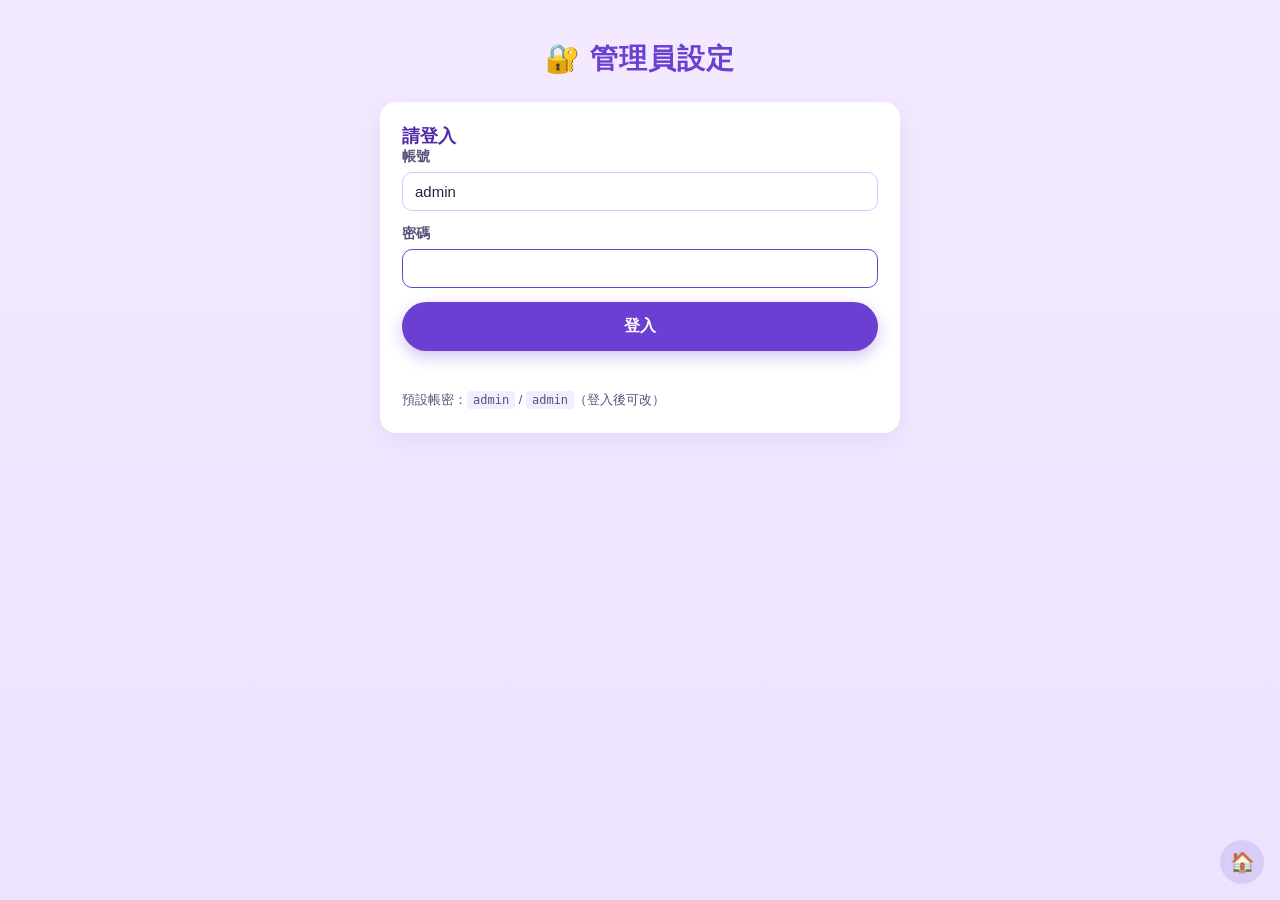
==== admin.html @ a0e71c66 "Add admin panel + dynamic config + Google review redirect flow - admin.html / admin.js: login (admin" ====
<!DOCTYPE html>
<html lang="zh-Hant">
<head>
  <meta charset="UTF-8" />
  <meta name="viewport" content="width=device-width, initial-scale=1.0" />
  <title>管理員 — 評價系統</title>
  <link rel="stylesheet" href="styles.css" />
</head>
<body>
  <main class="container">
    <h1 class="title">🔐 管理員設定</h1>

    <section id="login-panel" class="panel">
      <h2 class="panel-title">請登入</h2>
      <form id="login-form" class="form" autocomplete="off">
        <label class="field">
          <span class="field-label">帳號</span>
          <input type="text" id="login-user" required value="admin" />
        </label>
        <label class="field">
          <span class="field-label">密碼</span>
          <input type="password" id="login-pass" required />
        </label>
        <button type="submit" class="primary-btn">登入</button>
        <p id="login-error" class="error-text" aria-live="polite"></p>
      </form>
      <p class="hint">預設帳密：<code>admin</code> / <code>admin</code>（登入後可改）</p>
    </section>

    <section id="settings-panel" class="panel" hidden>
      <div class="panel-header">
        <h2 class="panel-title">設定</h2>
        <button id="logout-btn" type="button" class="text-btn">登出</button>
      </div>

      <form id="settings-form" class="form" autocomplete="off">
        <div class="form-section">
          <h3 class="form-section-title">公司資訊</h3>
          <label class="field">
            <span class="field-label">標題（推薦對象名稱）</span>
            <input type="text" id="set-person" placeholder="例：曼蒂" />
            <span class="field-hint">會顯示成「✨ {名稱}專屬評價」</span>
          </label>
          <label class="field">
            <span class="field-label">公司／診所名稱</span>
            <input type="text" id="set-clinic" placeholder="例：青熙美學診所" />
          </label>
          <label class="field">
            <span class="field-label">地址</span>
            <input type="text" id="set-address" placeholder="例：台中市南屯區益昌一街37號1樓" />
          </label>
        </div>

        <div class="form-section">
          <h3 class="form-section-title">Google 評論連結</h3>
          <label class="field">
            <span class="field-label">Google 評論網址</span>
            <input type="url" id="set-google" placeholder="https://g.page/r/..." />
            <span class="field-hint">在 Google 商家檔案 → 取得評論連結 即可複製</span>
          </label>
        </div>

        <div class="form-section">
          <h3 class="form-section-title">標籤（每行一個）</h3>
          <label class="field">
            <span class="field-label">推薦的優點</span>
            <textarea id="set-pros" rows="10"></textarea>
          </label>
          <label class="field">
            <span class="field-label">當天服務感受</span>
            <textarea id="set-feelings" rows="6"></textarea>
          </label>
        </div>

        <div class="form-section">
          <h3 class="form-section-title">變更密碼（選填）</h3>
          <label class="field">
            <span class="field-label">新密碼</span>
            <input type="password" id="set-newpass" placeholder="留空則不變更" />
          </label>
        </div>

        <button type="submit" class="primary-btn">💾 儲存設定</button>
        <p id="save-status" class="copy-status" aria-live="polite"></p>
      </form>

      <div class="form-section share-section">
        <h3 class="form-section-title">📤 分享給客戶的連結</h3>
        <p class="hint">每次儲存設定後，這條連結會更新。把它貼到 LINE / 限時動態 / QR Code，客戶打開就會看到對的內容。</p>
        <div class="share-row">
          <input type="text" id="share-url" readonly />
          <button id="copy-share-btn" type="button" class="secondary-btn">📋 複製</button>
        </div>
        <div class="share-row">
          <a id="preview-link" href="#" target="_blank" rel="noopener" class="secondary-btn">👀 預覽客戶看到的頁面</a>
        </div>
      </div>
    </section>
  </main>

  <a class="admin-link" href="index.html" title="回首頁">🏠</a>

  <script src="config.js"></script>
  <script src="admin.js"></script>
</body>
</html>
---- styles.css ----
:root {
  --bg-start: #f3eaff;
  --bg-end: #ece4ff;
  --card-bg: #ffffff;
  --card-soft: #f4ecff;
  --primary: #6b3fd1;
  --primary-dark: #4f29a8;
  --text: #2b2240;
  --text-soft: #5a4f7a;
  --tag-border: #d8c7ff;
  --tag-active-bg: #6b3fd1;
  --tag-active-text: #ffffff;
  --shadow: 0 6px 24px rgba(80, 40, 160, 0.08);
  --error: #d23f56;
  --success: #2e8a4f;
}

* {
  box-sizing: border-box;
}

html,
body {
  margin: 0;
  padding: 0;
  font-family: -apple-system, BlinkMacSystemFont, "Segoe UI", "PingFang TC",
    "Microsoft JhengHei", sans-serif;
  color: var(--text);
  background: linear-gradient(180deg, var(--bg-start) 0%, var(--bg-end) 100%);
  min-height: 100vh;
}

.container {
  max-width: 560px;
  margin: 0 auto;
  padding: 24px 20px 80px;
}

.title {
  text-align: center;
  font-size: 28px;
  color: var(--primary);
  margin: 16px 0 24px;
  letter-spacing: 1px;
}

/* clinic card */
.clinic-card {
  background: var(--card-soft);
  border-radius: 14px;
  padding: 16px 18px;
  margin-bottom: 28px;
  box-shadow: var(--shadow);
}

.clinic-name {
  margin: 0 0 6px;
  font-weight: 700;
  color: var(--primary-dark);
}

.clinic-address {
  margin: 0;
  color: var(--text-soft);
  font-size: 15px;
}

/* group */
.group {
  margin-bottom: 28px;
}

.group-title {
  font-size: 17px;
  color: var(--primary-dark);
  margin: 0 0 14px;
}

.tag-grid {
  display: grid;
  grid-template-columns: repeat(2, 1fr);
  gap: 12px;
}

.tag {
  appearance: none;
  border: 1.5px solid var(--tag-border);
  background: var(--card-bg);
  color: var(--text);
  border-radius: 999px;
  padding: 14px 12px;
  font-size: 15px;
  font-weight: 500;
  cursor: pointer;
  transition: all 0.15s ease;
  font-family: inherit;
}

.tag:hover {
  border-color: var(--primary);
  transform: translateY(-1px);
}

.tag.active {
  background: var(--tag-active-bg);
  color: var(--tag-active-text);
  border-color: var(--tag-active-bg);
  box-shadow: 0 4px 12px rgba(107, 63, 209, 0.3);
}

/* actions */
.actions {
  margin-top: 36px;
  text-align: center;
}

.primary-btn {
  appearance: none;
  border: none;
  background: var(--primary);
  color: #fff;
  font-size: 16px;
  font-weight: 600;
  padding: 14px 28px;
  border-radius: 999px;
  cursor: pointer;
  box-shadow: 0 6px 16px rgba(107, 63, 209, 0.3);
  transition: transform 0.15s ease, box-shadow 0.15s ease;
  font-family: inherit;
}

.primary-btn:hover {
  transform: translateY(-1px);
  box-shadow: 0 8px 20px rgba(107, 63, 209, 0.35);
}

.primary-btn:active {
  transform: translateY(0);
}

.secondary-btn {
  appearance: none;
  border: 1.5px solid var(--primary);
  background: #fff;
  color: var(--primary-dark);
  font-size: 15px;
  font-weight: 600;
  padding: 12px 20px;
  border-radius: 999px;
  cursor: pointer;
  transition: all 0.15s ease;
  font-family: inherit;
  text-decoration: none;
  display: inline-block;
  text-align: center;
}

.secondary-btn:hover {
  background: var(--card-soft);
}

.text-btn {
  appearance: none;
  background: transparent;
  border: none;
  color: var(--primary-dark);
  font-size: 14px;
  cursor: pointer;
  font-family: inherit;
  text-decoration: underline;
}

/* modal */
.modal {
  position: fixed;
  inset: 0;
  background: rgba(40, 20, 80, 0.4);
  display: flex;
  align-items: center;
  justify-content: center;
  padding: 20px;
  z-index: 100;
}

.modal[hidden] {
  display: none;
}

.modal-card {
  background: #fff;
  border-radius: 18px;
  padding: 24px 22px 22px;
  width: 100%;
  max-width: 480px;
  max-height: 90vh;
  overflow-y: auto;
  box-shadow: 0 20px 60px rgba(40, 20, 80, 0.3);
  position: relative;
}

.modal-close {
  position: absolute;
  top: 10px;
  right: 12px;
  appearance: none;
  border: none;
  background: transparent;
  font-size: 28px;
  color: var(--text-soft);
  cursor: pointer;
  line-height: 1;
  font-family: inherit;
}

.modal-title {
  margin: 0 0 16px;
  text-align: center;
  color: var(--primary-dark);
  font-size: 20px;
}

.modal-section {
  margin-bottom: 14px;
}

.modal-label {
  margin: 0 0 6px;
  color: var(--text-soft);
  font-size: 13px;
}

.comment-box {
  background: var(--card-soft);
  border-radius: 10px;
  padding: 12px 14px;
  margin: 0;
  font-family: inherit;
  font-size: 14px;
  color: var(--text);
  white-space: pre-wrap;
  line-height: 1.6;
}

.step-list {
  padding-left: 22px;
  margin: 14px 0 18px;
  font-size: 14px;
  color: var(--text);
  line-height: 1.7;
}

.step-list .hint {
  color: var(--primary-dark);
  font-weight: 600;
}

.modal-actions {
  display: flex;
  gap: 10px;
  flex-wrap: wrap;
  justify-content: center;
}

.modal-actions .primary-btn,
.modal-actions .secondary-btn {
  flex: 1 1 0;
  min-width: 130px;
}

.copy-status {
  margin: 12px 0 0;
  text-align: center;
  font-size: 13px;
  color: var(--success);
  min-height: 18px;
}

.copy-status[data-ok="0"] {
  color: var(--error);
}

/* admin link */
.admin-link {
  position: fixed;
  bottom: 16px;
  right: 16px;
  width: 44px;
  height: 44px;
  border-radius: 50%;
  background: rgba(107, 63, 209, 0.15);
  color: var(--primary-dark);
  display: flex;
  align-items: center;
  justify-content: center;
  text-decoration: none;
  font-size: 20px;
  backdrop-filter: blur(6px);
  transition: background 0.15s ease, transform 0.15s ease;
}

.admin-link:hover {
  background: rgba(107, 63, 209, 0.3);
  transform: scale(1.05);
}

/* admin panel & forms */
.panel {
  background: #fff;
  border-radius: 16px;
  padding: 22px 22px 24px;
  box-shadow: var(--shadow);
  margin-bottom: 24px;
}

.panel[hidden] {
  display: none;
}

.panel-header {
  display: flex;
  justify-content: space-between;
  align-items: center;
  margin-bottom: 16px;
}

.panel-title {
  margin: 0;
  font-size: 18px;
  color: var(--primary-dark);
}

.form {
  display: flex;
  flex-direction: column;
  gap: 14px;
}

.form-section {
  border-top: 1px solid #ece4ff;
  padding-top: 16px;
  margin-top: 4px;
  display: flex;
  flex-direction: column;
  gap: 12px;
}

.form-section:first-of-type {
  border-top: none;
  padding-top: 0;
  margin-top: 0;
}

.form-section-title {
  margin: 0;
  font-size: 15px;
  color: var(--primary-dark);
}

.field {
  display: flex;
  flex-direction: column;
  gap: 6px;
}

.field-label {
  font-size: 14px;
  font-weight: 600;
  color: var(--text-soft);
}

.field-hint {
  font-size: 12px;
  color: var(--text-soft);
  opacity: 0.85;
}

.field input[type="text"],
.field input[type="password"],
.field input[type="url"],
.field textarea {
  appearance: none;
  border: 1.5px solid var(--tag-border);
  border-radius: 10px;
  padding: 10px 12px;
  font-size: 15px;
  font-family: inherit;
  color: var(--text);
  background: #fff;
  transition: border-color 0.15s ease;
  width: 100%;
}

.field input:focus,
.field textarea:focus {
  outline: none;
  border-color: var(--primary);
}

.field textarea {
  resize: vertical;
  font-family: inherit;
  line-height: 1.6;
}

.error-text {
  margin: 0;
  color: var(--error);
  font-size: 13px;
  min-height: 18px;
}

.hint {
  font-size: 13px;
  color: var(--text-soft);
  margin: 8px 0 0;
}

.hint code {
  background: var(--card-soft);
  padding: 2px 6px;
  border-radius: 4px;
  font-size: 12px;
}

.share-section {
  background: var(--card-soft);
  border-radius: 12px;
  padding: 16px;
  margin-top: 6px;
  border-top: none;
}

.share-row {
  display: flex;
  gap: 8px;
  margin-top: 10px;
}

.share-row input {
  flex: 1;
  border: 1.5px solid var(--tag-border);
  border-radius: 10px;
  padding: 10px 12px;
  font-size: 13px;
  font-family: ui-monospace, monospace;
  background: #fff;
  color: var(--text-soft);
}

.share-row .secondary-btn {
  flex-shrink: 0;
  padding: 10px 16px;
  font-size: 14px;
}

@media (max-width: 480px) {
  .title {
    font-size: 24px;
  }
  .tag {
    padding: 12px 10px;
    font-size: 14px;
  }
  .modal-actions {
    flex-direction: column;
  }
  .modal-actions .primary-btn,
  .modal-actions .secondary-btn {
    flex: 1 1 100%;
  }
}
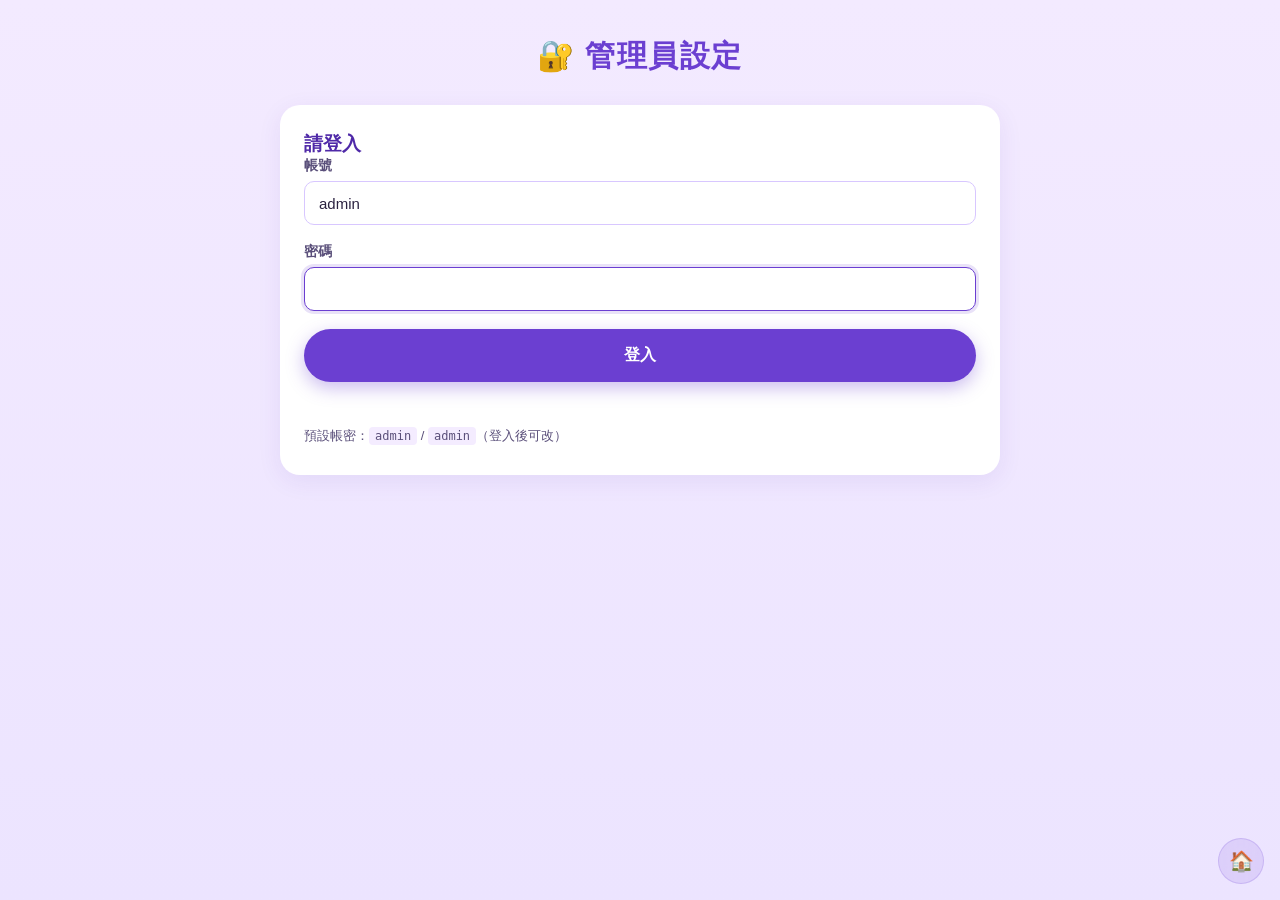
==== commit 2517693d: "Natural-paragraph review + QR share + section validation + UI/UX polish Comment template - Reformat " ====
--- a/admin.html
+++ b/admin.html
@@ -6,7 +6,7 @@
   <title>管理員 — 評價系統</title>
   <link rel="stylesheet" href="styles.css" />
 </head>
-<body>
+<body data-page="admin">
   <main class="container">
     <h1 class="title">🔐 管理員設定</h1>
 
@@ -37,9 +37,19 @@
         <div class="form-section">
           <h3 class="form-section-title">公司資訊</h3>
           <label class="field">
-            <span class="field-label">標題（推薦對象名稱）</span>
+            <span class="field-label">推薦對象姓名</span>
             <input type="text" id="set-person" placeholder="例：曼蒂" />
             <span class="field-hint">會顯示成「✨ {名稱}專屬評價」</span>
+          </label>
+          <label class="field">
+            <span class="field-label">職稱</span>
+            <input type="text" id="set-title" placeholder="例：醫美師、美容師、造型師" />
+            <span class="field-hint">評論裡會寫成「大推{職稱}{姓名}！」</span>
+          </label>
+          <label class="field">
+            <span class="field-label">代名詞</span>
+            <input type="text" id="set-pronoun" placeholder="例：她、他" maxlength="2" />
+            <span class="field-hint">評論裡會寫成「{代名詞}服務真的很...」</span>
           </label>
           <label class="field">
             <span class="field-label">公司／診所名稱</span>
@@ -54,10 +64,33 @@
         <div class="form-section">
           <h3 class="form-section-title">Google 評論連結</h3>
           <label class="field">
-            <span class="field-label">Google 評論網址</span>
-            <input type="url" id="set-google" placeholder="https://g.page/r/..." />
-            <span class="field-hint">在 Google 商家檔案 → 取得評論連結 即可複製</span>
+            <span class="field-label">Google 商家網址 / 評論連結 / Place ID</span>
+            <input type="text" id="set-google" placeholder="貼你的 Google Maps 店家頁網址即可" />
+            <span class="field-hint">系統會自動抽出店家 ID，把客戶導去「直接寫評論」的頁面（不是只到地圖）</span>
           </label>
+          <div id="google-preview" class="google-preview" hidden>
+            <span class="google-preview-label">客戶會被導到：</span>
+            <code id="google-preview-url"></code>
+            <p id="google-preview-status" class="google-preview-status"></p>
+          </div>
+          <details class="help-details">
+            <summary>怎麼拿到網址？</summary>
+            <div class="help-body">
+              <p><strong>最簡單 — 直接複製商家頁網址：</strong></p>
+              <ol>
+                <li>Google 搜尋你的店家 → 點進 Google Maps 店家頁</li>
+                <li>網址列複製整段（例：<code>https://www.google.com/maps/place/.../@.../data=...</code>）</li>
+                <li>貼進上面框 ✓</li>
+              </ol>
+              <p><strong>更直接 — 從商家後台拿評論連結：</strong></p>
+              <ol>
+                <li>進 <a href="https://business.google.com/" target="_blank" rel="noopener">business.google.com</a></li>
+                <li>選你的店家 → 「取得更多評論」 / 「分享評論連結」</li>
+                <li>複製 <code>https://g.page/r/...</code> 貼進來</li>
+              </ol>
+              <p class="warn-text">⚠ 短網址 <code>maps.app.goo.gl/...</code> 不支援自動展開，請改用上面兩種方式。</p>
+            </div>
+          </details>
         </div>
 
         <div class="form-section">
@@ -85,14 +118,27 @@
       </form>
 
       <div class="form-section share-section">
-        <h3 class="form-section-title">📤 分享給客戶的連結</h3>
-        <p class="hint">每次儲存設定後，這條連結會更新。把它貼到 LINE / 限時動態 / QR Code，客戶打開就會看到對的內容。</p>
-        <div class="share-row">
-          <input type="text" id="share-url" readonly />
-          <button id="copy-share-btn" type="button" class="secondary-btn">📋 複製</button>
-        </div>
-        <div class="share-row">
-          <a id="preview-link" href="#" target="_blank" rel="noopener" class="secondary-btn">👀 預覽客戶看到的頁面</a>
+        <h3 class="form-section-title">📤 分享給客戶</h3>
+        <p class="hint">儲存後連結與 QR Code 會更新。挑一個（或兩個）給客戶 — 線上分享用連結，店面/紙本用 QR Code。</p>
+
+        <div class="share-grid">
+          <div class="share-qr">
+            <div class="qr-frame">
+              <img id="qr-img" alt="分享 QR Code" />
+            </div>
+            <div class="qr-actions">
+              <button id="download-qr-btn" type="button" class="secondary-btn">⬇ 下載 QR</button>
+            </div>
+          </div>
+
+          <div class="share-link">
+            <p class="share-link-label">分享連結</p>
+            <div class="share-row">
+              <input type="text" id="share-url" readonly />
+              <button id="copy-share-btn" type="button" class="secondary-btn">📋 複製</button>
+            </div>
+            <a id="preview-link" href="#" target="_blank" rel="noopener" class="secondary-btn share-preview-btn">👀 預覽客戶看到的畫面</a>
+          </div>
         </div>
       </div>
     </section>
--- a/styles.css
+++ b/styles.css
@@ -5,14 +5,21 @@
   --card-soft: #f4ecff;
   --primary: #6b3fd1;
   --primary-dark: #4f29a8;
+  --primary-glow: rgba(107, 63, 209, 0.35);
   --text: #2b2240;
   --text-soft: #5a4f7a;
   --tag-border: #d8c7ff;
   --tag-active-bg: #6b3fd1;
   --tag-active-text: #ffffff;
-  --shadow: 0 6px 24px rgba(80, 40, 160, 0.08);
+  --shadow-sm: 0 2px 8px rgba(80, 40, 160, 0.06);
+  --shadow-md: 0 6px 24px rgba(80, 40, 160, 0.08);
+  --shadow-lg: 0 16px 40px rgba(80, 40, 160, 0.12);
   --error: #d23f56;
   --success: #2e8a4f;
+  --radius-sm: 10px;
+  --radius-md: 14px;
+  --radius-lg: 20px;
+  --radius-pill: 999px;
 }
 
 * {
@@ -28,34 +35,48 @@
   color: var(--text);
   background: linear-gradient(180deg, var(--bg-start) 0%, var(--bg-end) 100%);
   min-height: 100vh;
+  -webkit-font-smoothing: antialiased;
+}
+
+body {
+  /* 預留 sticky 送出按鈕的空間（手機） */
+  padding-bottom: env(safe-area-inset-bottom, 0);
 }
 
 .container {
-  max-width: 560px;
+  max-width: 600px;
   margin: 0 auto;
-  padding: 24px 20px 80px;
+  padding: 28px 20px 120px;
+}
+
+/* customer page 寬一點點剛好;admin page 更寬一點以容納 form */
+body[data-page="admin"] .container,
+.admin-container {
+  max-width: 760px;
 }
 
 .title {
   text-align: center;
-  font-size: 28px;
+  font-size: 30px;
   color: var(--primary);
-  margin: 16px 0 24px;
-  letter-spacing: 1px;
+  margin: 8px 0 28px;
+  letter-spacing: 1.5px;
+  font-weight: 800;
 }
 
 /* clinic card */
 .clinic-card {
   background: var(--card-soft);
-  border-radius: 14px;
-  padding: 16px 18px;
-  margin-bottom: 28px;
-  box-shadow: var(--shadow);
+  border-radius: var(--radius-md);
+  padding: 18px 20px;
+  margin-bottom: 32px;
+  box-shadow: var(--shadow-sm);
 }
 
 .clinic-name {
   margin: 0 0 6px;
   font-weight: 700;
+  font-size: 16px;
   color: var(--primary-dark);
 }
 
@@ -63,17 +84,53 @@
   margin: 0;
   color: var(--text-soft);
   font-size: 15px;
+  line-height: 1.5;
+}
+
+.clinic-card:empty,
+.clinic-card:has(.clinic-name:empty):has(.clinic-address:empty) {
+  display: none;
 }
 
 /* group */
 .group {
-  margin-bottom: 28px;
+  margin-bottom: 30px;
+}
+
+.group-head {
+  display: flex;
+  justify-content: space-between;
+  align-items: baseline;
+  flex-wrap: wrap;
+  gap: 6px;
+  margin-bottom: 14px;
 }
 
 .group-title {
-  font-size: 17px;
-  color: var(--primary-dark);
-  margin: 0 0 14px;
+  font-size: 18px;
+  color: var(--primary-dark);
+  margin: 0;
+  font-weight: 700;
+}
+
+.group-meta {
+  font-size: 12px;
+  color: var(--text-soft);
+  background: rgba(255, 255, 255, 0.6);
+  padding: 4px 10px;
+  border-radius: var(--radius-pill);
+  white-space: nowrap;
+  transition: all 0.15s ease;
+}
+
+.group-meta.has-selection {
+  color: #fff;
+  background: var(--primary);
+  box-shadow: 0 2px 8px var(--primary-glow);
+}
+
+.count {
+  font-weight: 700;
 }
 
 .tag-grid {
@@ -87,31 +144,44 @@
   border: 1.5px solid var(--tag-border);
   background: var(--card-bg);
   color: var(--text);
-  border-radius: 999px;
-  padding: 14px 12px;
+  border-radius: var(--radius-pill);
+  padding: 14px 14px;
   font-size: 15px;
   font-weight: 500;
   cursor: pointer;
-  transition: all 0.15s ease;
+  transition: transform 0.12s ease, background 0.15s ease, color 0.15s ease,
+    border-color 0.15s ease, box-shadow 0.2s ease;
   font-family: inherit;
+  min-height: 48px; /* 觸控目標 */
+  line-height: 1.3;
 }
 
 .tag:hover {
   border-color: var(--primary);
   transform: translateY(-1px);
+}
+
+.tag:active {
+  transform: scale(0.96);
 }
 
 .tag.active {
   background: var(--tag-active-bg);
   color: var(--tag-active-text);
   border-color: var(--tag-active-bg);
-  box-shadow: 0 4px 12px rgba(107, 63, 209, 0.3);
+  box-shadow: 0 4px 14px var(--primary-glow);
 }
 
 /* actions */
 .actions {
-  margin-top: 36px;
+  margin-top: 40px;
   text-align: center;
+}
+
+.actions-hint {
+  margin: 10px 0 0;
+  font-size: 12px;
+  color: var(--text-soft);
 }
 
 .primary-btn {
@@ -120,22 +190,36 @@
   background: var(--primary);
   color: #fff;
   font-size: 16px;
-  font-weight: 600;
-  padding: 14px 28px;
-  border-radius: 999px;
+  font-weight: 700;
+  padding: 16px 36px;
+  border-radius: var(--radius-pill);
   cursor: pointer;
-  box-shadow: 0 6px 16px rgba(107, 63, 209, 0.3);
-  transition: transform 0.15s ease, box-shadow 0.15s ease;
+  box-shadow: 0 6px 18px var(--primary-glow);
+  transition: transform 0.15s ease, box-shadow 0.15s ease, opacity 0.15s ease;
   font-family: inherit;
+  min-height: 50px;
 }
 
 .primary-btn:hover {
   transform: translateY(-1px);
-  box-shadow: 0 8px 20px rgba(107, 63, 209, 0.35);
+  box-shadow: 0 10px 24px var(--primary-glow);
 }
 
 .primary-btn:active {
   transform: translateY(0);
+}
+
+.primary-btn.ready {
+  animation: pulse 2s ease-in-out infinite;
+}
+
+@keyframes pulse {
+  0%, 100% {
+    box-shadow: 0 6px 18px var(--primary-glow);
+  }
+  50% {
+    box-shadow: 0 8px 28px rgba(107, 63, 209, 0.55);
+  }
 }
 
 .secondary-btn {
@@ -146,17 +230,23 @@
   font-size: 15px;
   font-weight: 600;
   padding: 12px 20px;
-  border-radius: 999px;
+  border-radius: var(--radius-pill);
   cursor: pointer;
   transition: all 0.15s ease;
   font-family: inherit;
   text-decoration: none;
   display: inline-block;
   text-align: center;
+  min-height: 44px;
 }
 
 .secondary-btn:hover {
   background: var(--card-soft);
+}
+
+.secondary-btn:disabled {
+  opacity: 0.6;
+  cursor: not-allowed;
 }
 
 .text-btn {
@@ -168,18 +258,30 @@
   cursor: pointer;
   font-family: inherit;
   text-decoration: underline;
+  padding: 4px 8px;
+}
+
+.text-btn:hover {
+  color: var(--primary);
 }
 
 /* modal */
 .modal {
   position: fixed;
   inset: 0;
-  background: rgba(40, 20, 80, 0.4);
+  background: rgba(40, 20, 80, 0.45);
   display: flex;
   align-items: center;
   justify-content: center;
-  padding: 20px;
+  padding: 16px;
   z-index: 100;
+  backdrop-filter: blur(2px);
+  animation: fadeIn 0.2s ease;
+}
+
+@keyframes fadeIn {
+  from { opacity: 0; }
+  to { opacity: 1; }
 }
 
 .modal[hidden] {
@@ -188,20 +290,26 @@
 
 .modal-card {
   background: #fff;
-  border-radius: 18px;
-  padding: 24px 22px 22px;
+  border-radius: var(--radius-lg);
+  padding: 28px 24px 22px;
   width: 100%;
   max-width: 480px;
   max-height: 90vh;
   overflow-y: auto;
-  box-shadow: 0 20px 60px rgba(40, 20, 80, 0.3);
+  box-shadow: var(--shadow-lg);
   position: relative;
+  animation: slideUp 0.25s ease;
+}
+
+@keyframes slideUp {
+  from { transform: translateY(20px); opacity: 0; }
+  to { transform: translateY(0); opacity: 1; }
 }
 
 .modal-close {
   position: absolute;
-  top: 10px;
-  right: 12px;
+  top: 12px;
+  right: 14px;
   appearance: none;
   border: none;
   background: transparent;
@@ -210,17 +318,26 @@
   cursor: pointer;
   line-height: 1;
   font-family: inherit;
+  width: 36px;
+  height: 36px;
+  border-radius: 50%;
+  transition: background 0.15s ease;
+}
+
+.modal-close:hover {
+  background: var(--card-soft);
 }
 
 .modal-title {
-  margin: 0 0 16px;
+  margin: 0 0 18px;
   text-align: center;
   color: var(--primary-dark);
   font-size: 20px;
+  font-weight: 800;
 }
 
 .modal-section {
-  margin-bottom: 14px;
+  margin-bottom: 16px;
 }
 
 .modal-label {
@@ -231,27 +348,27 @@
 
 .comment-box {
   background: var(--card-soft);
-  border-radius: 10px;
-  padding: 12px 14px;
+  border-radius: var(--radius-sm);
+  padding: 14px 16px;
   margin: 0;
   font-family: inherit;
+  font-size: 15px;
+  color: var(--text);
+  white-space: pre-wrap;
+  line-height: 1.7;
+}
+
+.step-list {
+  padding-left: 22px;
+  margin: 16px 0 20px;
   font-size: 14px;
   color: var(--text);
-  white-space: pre-wrap;
-  line-height: 1.6;
-}
-
-.step-list {
-  padding-left: 22px;
-  margin: 14px 0 18px;
-  font-size: 14px;
-  color: var(--text);
-  line-height: 1.7;
+  line-height: 1.8;
 }
 
 .step-list .hint {
   color: var(--primary-dark);
-  font-weight: 600;
+  font-weight: 700;
 }
 
 .modal-actions {
@@ -273,42 +390,45 @@
   font-size: 13px;
   color: var(--success);
   min-height: 18px;
+  font-weight: 600;
 }
 
 .copy-status[data-ok="0"] {
   color: var(--error);
 }
 
-/* admin link */
+/* admin link button */
 .admin-link {
   position: fixed;
   bottom: 16px;
   right: 16px;
-  width: 44px;
-  height: 44px;
+  width: 46px;
+  height: 46px;
   border-radius: 50%;
-  background: rgba(107, 63, 209, 0.15);
+  background: rgba(107, 63, 209, 0.12);
   color: var(--primary-dark);
   display: flex;
   align-items: center;
   justify-content: center;
   text-decoration: none;
   font-size: 20px;
-  backdrop-filter: blur(6px);
+  backdrop-filter: blur(8px);
+  border: 1px solid rgba(107, 63, 209, 0.18);
   transition: background 0.15s ease, transform 0.15s ease;
+  z-index: 50;
 }
 
 .admin-link:hover {
-  background: rgba(107, 63, 209, 0.3);
-  transform: scale(1.05);
+  background: rgba(107, 63, 209, 0.28);
+  transform: scale(1.06);
 }
 
 /* admin panel & forms */
 .panel {
   background: #fff;
-  border-radius: 16px;
-  padding: 22px 22px 24px;
-  box-shadow: var(--shadow);
+  border-radius: var(--radius-lg);
+  padding: 26px 24px 28px;
+  box-shadow: var(--shadow-md);
   margin-bottom: 24px;
 }
 
@@ -320,28 +440,29 @@
   display: flex;
   justify-content: space-between;
   align-items: center;
-  margin-bottom: 16px;
+  margin-bottom: 20px;
 }
 
 .panel-title {
   margin: 0;
-  font-size: 18px;
-  color: var(--primary-dark);
+  font-size: 19px;
+  color: var(--primary-dark);
+  font-weight: 800;
 }
 
 .form {
+  display: flex;
+  flex-direction: column;
+  gap: 18px;
+}
+
+.form-section {
+  border-top: 1px solid #ece4ff;
+  padding-top: 18px;
+  margin-top: 4px;
   display: flex;
   flex-direction: column;
   gap: 14px;
-}
-
-.form-section {
-  border-top: 1px solid #ece4ff;
-  padding-top: 16px;
-  margin-top: 4px;
-  display: flex;
-  flex-direction: column;
-  gap: 12px;
 }
 
 .form-section:first-of-type {
@@ -354,6 +475,7 @@
   margin: 0;
   font-size: 15px;
   color: var(--primary-dark);
+  font-weight: 700;
 }
 
 .field {
@@ -377,29 +499,46 @@
 .field input[type="text"],
 .field input[type="password"],
 .field input[type="url"],
+.field input[type="email"],
 .field textarea {
   appearance: none;
   border: 1.5px solid var(--tag-border);
-  border-radius: 10px;
-  padding: 10px 12px;
+  border-radius: var(--radius-sm);
+  padding: 12px 14px;
   font-size: 15px;
   font-family: inherit;
   color: var(--text);
   background: #fff;
-  transition: border-color 0.15s ease;
+  transition: border-color 0.15s ease, box-shadow 0.15s ease;
   width: 100%;
+  min-height: 44px;
 }
 
 .field input:focus,
 .field textarea:focus {
   outline: none;
   border-color: var(--primary);
+  box-shadow: 0 0 0 3px rgba(107, 63, 209, 0.15);
 }
 
 .field textarea {
   resize: vertical;
   font-family: inherit;
   line-height: 1.6;
+  min-height: 120px;
+}
+
+/* Desktop: 兩欄並排短欄位 */
+@media (min-width: 720px) {
+  .form-section.two-col {
+    display: grid;
+    grid-template-columns: 1fr 1fr;
+    column-gap: 16px;
+  }
+  .form-section.two-col .form-section-title,
+  .form-section.two-col > .full-row {
+    grid-column: 1 / -1;
+  }
 }
 
 .error-text {
@@ -407,12 +546,14 @@
   color: var(--error);
   font-size: 13px;
   min-height: 18px;
+  font-weight: 600;
 }
 
 .hint {
   font-size: 13px;
   color: var(--text-soft);
   margin: 8px 0 0;
+  line-height: 1.6;
 }
 
 .hint code {
@@ -422,29 +563,177 @@
   font-size: 12px;
 }
 
+/* google preview */
+.google-preview {
+  background: var(--card-soft);
+  border-radius: var(--radius-sm);
+  padding: 12px 14px;
+  margin-top: 4px;
+  display: flex;
+  flex-direction: column;
+  gap: 6px;
+}
+
+.google-preview[hidden] {
+  display: none;
+}
+
+.google-preview-label {
+  font-size: 12px;
+  color: var(--text-soft);
+  font-weight: 600;
+}
+
+.google-preview code {
+  font-size: 12px;
+  word-break: break-all;
+  background: #fff;
+  padding: 8px 10px;
+  border-radius: 6px;
+  color: var(--text);
+  display: block;
+  line-height: 1.5;
+}
+
+.google-preview-status {
+  margin: 0;
+  font-size: 12px;
+  color: var(--success);
+  font-weight: 600;
+}
+
+.google-preview-status[data-ok="0"] {
+  color: var(--error);
+}
+
+/* help */
+.help-details {
+  margin-top: 4px;
+  font-size: 13px;
+}
+
+.help-details summary {
+  cursor: pointer;
+  color: var(--primary-dark);
+  font-weight: 600;
+  padding: 6px 0;
+  user-select: none;
+}
+
+.help-details summary:hover {
+  color: var(--primary);
+}
+
+.help-body {
+  padding: 8px 4px 4px;
+  color: var(--text);
+  line-height: 1.7;
+}
+
+.help-body p {
+  margin: 8px 0 4px;
+}
+
+.help-body ol,
+.help-body ul {
+  padding-left: 22px;
+  margin: 4px 0 8px;
+}
+
+.help-body code {
+  background: var(--card-soft);
+  padding: 2px 6px;
+  border-radius: 4px;
+  font-size: 12px;
+  word-break: break-all;
+}
+
+.help-body .warn-text {
+  color: var(--error);
+  font-size: 12px;
+  margin-top: 8px;
+  font-weight: 600;
+}
+
+/* share section */
 .share-section {
-  background: var(--card-soft);
-  border-radius: 12px;
-  padding: 16px;
+  background: linear-gradient(135deg, var(--card-soft), #fff);
+  border-radius: var(--radius-md);
+  padding: 22px 20px;
   margin-top: 6px;
   border-top: none;
+  box-shadow: inset 0 0 0 1.5px rgba(107, 63, 209, 0.12);
+}
+
+.share-grid {
+  display: grid;
+  grid-template-columns: 1fr;
+  gap: 20px;
+  margin-top: 12px;
+}
+
+@media (min-width: 640px) {
+  .share-grid {
+    grid-template-columns: auto 1fr;
+    gap: 24px;
+    align-items: start;
+  }
+}
+
+.share-qr {
+  display: flex;
+  flex-direction: column;
+  align-items: center;
+  gap: 12px;
+}
+
+.qr-frame {
+  background: #fff;
+  border-radius: var(--radius-md);
+  padding: 12px;
+  box-shadow: var(--shadow-sm);
+  border: 1.5px solid rgba(107, 63, 209, 0.1);
+}
+
+.qr-frame img {
+  display: block;
+  width: 200px;
+  height: 200px;
+}
+
+.qr-actions {
+  display: flex;
+  gap: 8px;
+}
+
+.share-link {
+  display: flex;
+  flex-direction: column;
+  gap: 12px;
+}
+
+.share-link-label {
+  margin: 0;
+  font-size: 13px;
+  font-weight: 700;
+  color: var(--primary-dark);
 }
 
 .share-row {
   display: flex;
   gap: 8px;
-  margin-top: 10px;
 }
 
 .share-row input {
   flex: 1;
   border: 1.5px solid var(--tag-border);
-  border-radius: 10px;
-  padding: 10px 12px;
+  border-radius: var(--radius-sm);
+  padding: 12px 14px;
   font-size: 13px;
   font-family: ui-monospace, monospace;
   background: #fff;
   color: var(--text-soft);
+  min-width: 0;
 }
 
 .share-row .secondary-btn {
@@ -453,13 +742,27 @@
   font-size: 14px;
 }
 
-@media (max-width: 480px) {
+.share-preview-btn {
+  align-self: flex-start;
+}
+
+/* mobile sticky submit */
+@media (max-width: 540px) {
   .title {
     font-size: 24px;
+    margin-bottom: 22px;
+  }
+  .clinic-card {
+    padding: 14px 16px;
+    margin-bottom: 24px;
+  }
+  .group-title {
+    font-size: 16px;
   }
   .tag {
     padding: 12px 10px;
     font-size: 14px;
+    min-height: 46px;
   }
   .modal-actions {
     flex-direction: column;
@@ -467,5 +770,45 @@
   .modal-actions .primary-btn,
   .modal-actions .secondary-btn {
     flex: 1 1 100%;
-  }
-}
+    width: 100%;
+  }
+  .modal-card {
+    padding: 22px 18px 18px;
+  }
+  .panel {
+    padding: 20px 18px 22px;
+  }
+
+  /* sticky 送出按鈕 */
+  .actions {
+    position: sticky;
+    bottom: 0;
+    margin-left: -20px;
+    margin-right: -20px;
+    margin-top: 24px;
+    padding: 14px 20px calc(14px + env(safe-area-inset-bottom, 0));
+    background: linear-gradient(180deg, rgba(243, 234, 255, 0) 0%, rgba(236, 228, 255, 0.95) 25%, rgba(236, 228, 255, 0.98) 100%);
+    backdrop-filter: blur(6px);
+    z-index: 10;
+  }
+  .actions .primary-btn {
+    width: 100%;
+  }
+  .actions-hint {
+    margin-top: 6px;
+  }
+
+  .qr-frame img {
+    width: 180px;
+    height: 180px;
+  }
+}
+
+@media (max-width: 380px) {
+  .tag-grid {
+    grid-template-columns: 1fr;
+  }
+  .tag {
+    text-align: center;
+  }
+}
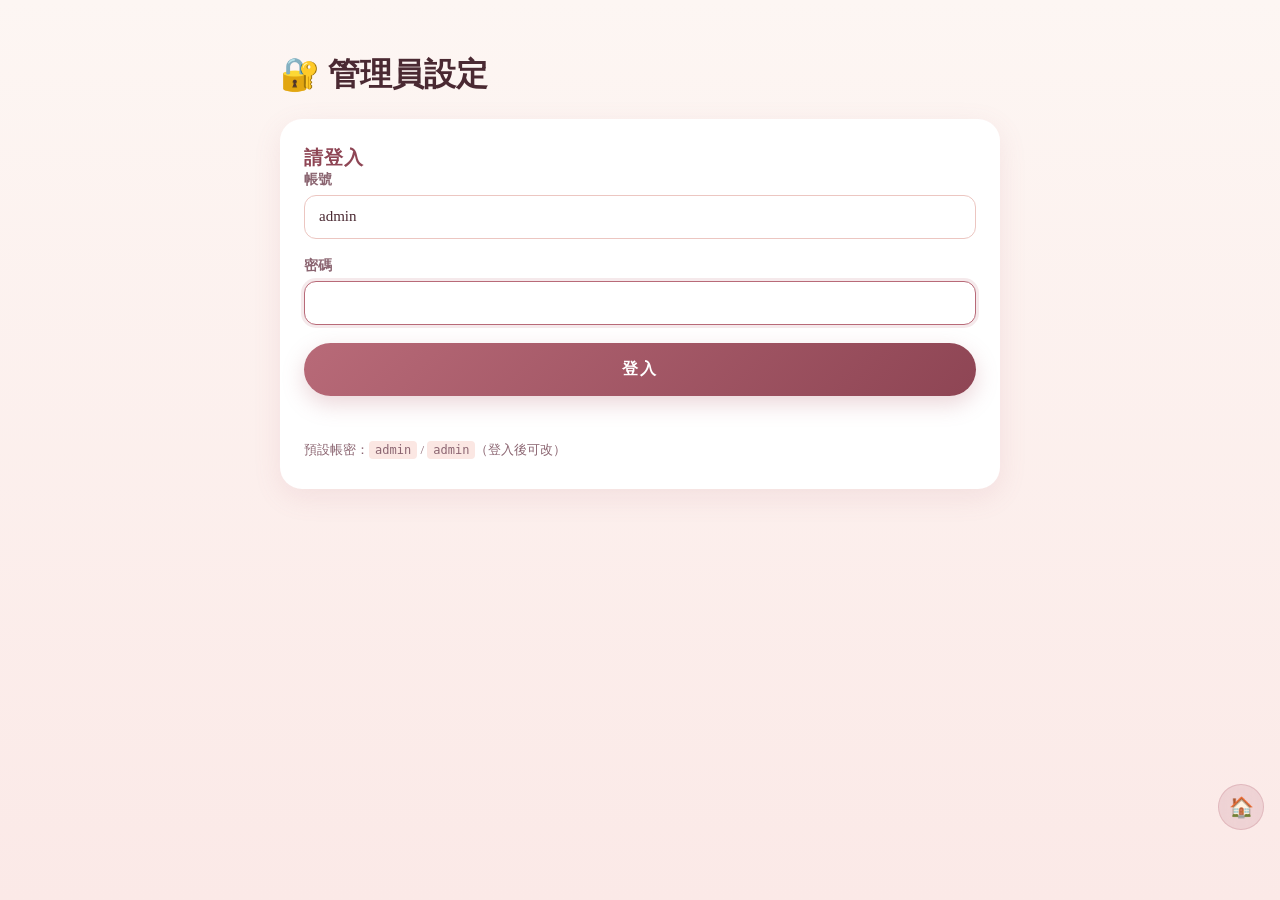
==== commit 14cf481f: "Major redesign: 勻勻 brand + rose/pink palette + R2 image flow Brand & content - Default name: 勻勻 (adm" ====
--- a/admin.html
+++ b/admin.html
@@ -47,6 +47,11 @@
             <span class="field-hint">評論裡會寫成「大推{職稱}{姓名}！」</span>
           </label>
           <label class="field">
+            <span class="field-label">服務名稱</span>
+            <input type="text" id="set-service-label" placeholder="例：醫美諮詢服務" />
+            <span class="field-hint">頁面標題會顯示成「{姓名}{服務名稱}」</span>
+          </label>
+          <label class="field">
             <span class="field-label">代名詞</span>
             <input type="text" id="set-pronoun" placeholder="例：她、他" maxlength="2" />
             <span class="field-hint">評論裡會寫成「{代名詞}服務真的很...」</span>
@@ -58,6 +63,23 @@
           <label class="field">
             <span class="field-label">地址</span>
             <input type="text" id="set-address" placeholder="例：台中市南屯區益昌一街37號1樓" />
+          </label>
+        </div>
+
+        <div class="form-section">
+          <h3 class="form-section-title">品牌文案</h3>
+          <label class="field">
+            <span class="field-label">標題下方副標</span>
+            <input type="text" id="set-tagline" placeholder="例：用專業陪伴你，變美更安心" />
+          </label>
+          <label class="field">
+            <span class="field-label">頁尾感謝訊息</span>
+            <textarea id="set-thank-you" rows="3" placeholder="例：謝謝你的信任與分享&#10;每一份回饋，都是{name}繼續用心服務的動力"></textarea>
+            <span class="field-hint">用 <code>{name}</code> 代表你的姓名（會自動代入）</span>
+          </label>
+          <label class="field">
+            <span class="field-label">最底部標語</span>
+            <input type="text" id="set-bottom-slogan" placeholder="例：美麗的事，交給專業｜安心的事，交給{name}" />
           </label>
         </div>
 
@@ -91,6 +113,23 @@
               <p class="warn-text">⚠ 短網址 <code>maps.app.goo.gl/...</code> 不支援自動展開，請改用上面兩種方式。</p>
             </div>
           </details>
+        </div>
+
+        <div class="form-section">
+          <h3 class="form-section-title">推薦照片</h3>
+          <p class="hint">客戶送出評價時，可以勾選照片自動下載到手機，再上傳到 Google 評論。最多 8 張，每張壓縮後約 200–500 KB。</p>
+          <div class="image-uploader">
+            <label class="image-drop" id="image-drop">
+              <input type="file" id="image-input" accept="image/*" multiple hidden />
+              <div class="image-drop-content">
+                <span class="image-drop-icon">📷</span>
+                <span class="image-drop-text">點這裡或拖曳照片進來</span>
+                <span class="image-drop-sub">支援 JPG / PNG / WebP，自動壓縮</span>
+              </div>
+            </label>
+            <p id="image-status" class="copy-status" aria-live="polite"></p>
+            <div id="image-grid" class="image-grid"></div>
+          </div>
         </div>
 
         <div class="form-section">
--- a/styles.css
+++ b/styles.css
@@ -1,225 +1,332 @@
 :root {
-  --bg-start: #f3eaff;
-  --bg-end: #ece4ff;
+  --bg-cream: #fdf6f3;
+  --bg-blush: #fbe9e7;
+  --bg-rose: #f5d4d0;
   --card-bg: #ffffff;
-  --card-soft: #f4ecff;
-  --primary: #6b3fd1;
-  --primary-dark: #4f29a8;
-  --primary-glow: rgba(107, 63, 209, 0.35);
-  --text: #2b2240;
-  --text-soft: #5a4f7a;
-  --tag-border: #d8c7ff;
-  --tag-active-bg: #6b3fd1;
+  --card-soft: #fbe7e3;
+  --card-rose: #f3cfca;
+
+  --primary: #b86a78;        /* dusty rose */
+  --primary-dark: #8e4554;   /* deep rose */
+  --primary-light: #d99aa4;
+  --primary-glow: rgba(184, 106, 120, 0.28);
+
+  --text: #4a2932;
+  --text-soft: #8b6571;
+  --text-light: #b08e95;
+
+  --tag-border: #ecc6c1;
+  --tag-bg: #fff;
+  --tag-active-bg: #b86a78;
   --tag-active-text: #ffffff;
-  --shadow-sm: 0 2px 8px rgba(80, 40, 160, 0.06);
-  --shadow-md: 0 6px 24px rgba(80, 40, 160, 0.08);
-  --shadow-lg: 0 16px 40px rgba(80, 40, 160, 0.12);
+
+  --shadow-sm: 0 2px 10px rgba(184, 106, 120, 0.08);
+  --shadow-md: 0 8px 28px rgba(184, 106, 120, 0.12);
+  --shadow-lg: 0 18px 48px rgba(184, 106, 120, 0.18);
+
   --error: #d23f56;
   --success: #2e8a4f;
-  --radius-sm: 10px;
-  --radius-md: 14px;
-  --radius-lg: 20px;
+
+  --radius-sm: 12px;
+  --radius-md: 16px;
+  --radius-lg: 22px;
   --radius-pill: 999px;
 }
 
-* {
-  box-sizing: border-box;
-}
-
-html,
-body {
-  margin: 0;
-  padding: 0;
-  font-family: -apple-system, BlinkMacSystemFont, "Segoe UI", "PingFang TC",
-    "Microsoft JhengHei", sans-serif;
+* { box-sizing: border-box; }
+
+html, body {
+  margin: 0; padding: 0;
+  font-family: "Noto Serif TC", "PingFang TC", "Microsoft JhengHei", -apple-system, BlinkMacSystemFont, "Segoe UI", serif;
   color: var(--text);
-  background: linear-gradient(180deg, var(--bg-start) 0%, var(--bg-end) 100%);
+  background: linear-gradient(180deg, var(--bg-cream) 0%, var(--bg-blush) 100%);
   min-height: 100vh;
   -webkit-font-smoothing: antialiased;
-}
-
-body {
-  /* 預留 sticky 送出按鈕的空間（手機） */
-  padding-bottom: env(safe-area-inset-bottom, 0);
-}
-
+  position: relative;
+  overflow-x: hidden;
+}
+
+body { padding-bottom: env(safe-area-inset-bottom, 0); }
+
+/* 背景裝飾 */
+.bg-deco {
+  position: fixed; inset: 0; pointer-events: none; z-index: 0;
+}
+.bg-blob {
+  position: absolute; border-radius: 50%;
+  background: radial-gradient(circle, var(--bg-rose) 0%, transparent 70%);
+  opacity: 0.4;
+}
+.bg-blob-1 {
+  width: 280px; height: 280px; top: -80px; left: -80px;
+}
+.bg-blob-2 {
+  width: 220px; height: 220px; top: 30%; right: -60px;
+}
+.bg-spark {
+  position: absolute;
+  color: var(--primary-light);
+  opacity: 0.5;
+  font-size: 14px;
+  pointer-events: none;
+}
+.bg-spark-1 { top: 10%; right: 8%; font-size: 18px; }
+.bg-spark-2 { top: 35%; left: 6%; font-size: 14px; }
+.bg-spark-3 { top: 60%; right: 12%; }
+.bg-spark-4 { top: 80%; left: 10%; font-size: 16px; }
+
+/* container */
 .container {
+  position: relative;
+  z-index: 1;
   max-width: 600px;
   margin: 0 auto;
-  padding: 28px 20px 120px;
-}
-
-/* customer page 寬一點點剛好;admin page 更寬一點以容納 form */
-body[data-page="admin"] .container,
-.admin-container {
-  max-width: 760px;
-}
-
-.title {
+  padding: 32px 20px 100px;
+}
+
+body[data-page="admin"] .container { max-width: 760px; }
+
+/* === customer brand header === */
+.brand {
   text-align: center;
-  font-size: 30px;
-  color: var(--primary);
-  margin: 8px 0 28px;
+  margin-bottom: 28px;
+  padding: 0 12px;
+}
+.brand-mark {
+  font-size: 38px;
+  font-weight: 700;
+  color: var(--primary-dark);
+  letter-spacing: 6px;
+  display: inline-flex;
+  align-items: center;
+  gap: 4px;
+  margin-bottom: 2px;
+}
+.brand-heart {
+  color: var(--primary-light);
+  font-size: 20px;
+  margin-left: -2px;
+}
+.brand-sub {
+  font-size: 12px;
+  color: var(--primary-light);
+  letter-spacing: 8px;
+  margin-bottom: 22px;
+  text-indent: 8px;
+  font-family: "Georgia", serif;
+}
+.brand-title {
+  font-size: 26px;
+  font-weight: 700;
+  color: var(--primary-dark);
+  letter-spacing: 4px;
+  margin: 0 0 10px;
+  text-shadow: 0 1px 2px rgba(255, 255, 255, 0.6);
+}
+.brand-tagline {
+  font-size: 14px;
+  color: var(--text-soft);
+  margin: 0;
   letter-spacing: 1.5px;
-  font-weight: 800;
+  position: relative;
+  display: inline-block;
+}
+.brand-tagline::after {
+  content: "";
+  display: block;
+  width: 60%;
+  height: 1px;
+  margin: 6px auto 0;
+  background: linear-gradient(90deg, transparent, var(--primary-light), transparent);
 }
 
 /* clinic card */
 .clinic-card {
   background: var(--card-soft);
   border-radius: var(--radius-md);
-  padding: 18px 20px;
-  margin-bottom: 32px;
+  padding: 18px 22px;
+  margin-bottom: 28px;
   box-shadow: var(--shadow-sm);
-}
-
+  position: relative;
+  overflow: hidden;
+}
+.clinic-card[hidden] { display: none; }
+.clinic-card-deco {
+  position: absolute;
+  right: 14px; top: 50%;
+  transform: translateY(-50%) rotate(-8deg);
+  font-size: 56px;
+  color: var(--primary-light);
+  opacity: 0.35;
+  pointer-events: none;
+}
 .clinic-name {
-  margin: 0 0 6px;
+  margin: 0 0 4px;
   font-weight: 700;
-  font-size: 16px;
-  color: var(--primary-dark);
-}
-
+  font-size: 17px;
+  color: var(--primary-dark);
+  letter-spacing: 1.5px;
+}
+.clinic-name .pin {
+  margin-right: 4px;
+  filter: drop-shadow(0 1px 0 rgba(255,255,255,0.5));
+}
 .clinic-address {
   margin: 0;
   color: var(--text-soft);
-  font-size: 15px;
-  line-height: 1.5;
-}
-
-.clinic-card:empty,
-.clinic-card:has(.clinic-name:empty):has(.clinic-address:empty) {
-  display: none;
+  font-size: 14px;
+  letter-spacing: 0.5px;
 }
 
 /* group */
 .group {
   margin-bottom: 30px;
 }
-
 .group-head {
   display: flex;
   justify-content: space-between;
-  align-items: baseline;
+  align-items: center;
   flex-wrap: wrap;
-  gap: 6px;
+  gap: 8px;
   margin-bottom: 14px;
-}
-
+  position: relative;
+}
 .group-title {
-  font-size: 18px;
-  color: var(--primary-dark);
+  display: inline-flex;
+  align-items: center;
+  gap: 10px;
   margin: 0;
+  font-size: 16px;
   font-weight: 700;
-}
-
+  color: #fff;
+  background: var(--primary);
+  padding: 6px 18px 6px 16px;
+  border-radius: var(--radius-pill);
+  letter-spacing: 2px;
+  box-shadow: 0 4px 14px var(--primary-glow);
+}
+.group-icon {
+  font-size: 14px;
+  opacity: 0.95;
+}
+.group-multi {
+  font-size: 12px;
+  font-weight: 500;
+  opacity: 0.9;
+  letter-spacing: 1px;
+}
 .group-meta {
-  font-size: 12px;
+  font-size: 11px;
   color: var(--text-soft);
-  background: rgba(255, 255, 255, 0.6);
+  background: rgba(255, 255, 255, 0.7);
   padding: 4px 10px;
   border-radius: var(--radius-pill);
   white-space: nowrap;
-  transition: all 0.15s ease;
-}
-
+  border: 1px solid rgba(184, 106, 120, 0.15);
+}
 .group-meta.has-selection {
   color: #fff;
   background: var(--primary);
-  box-shadow: 0 2px 8px var(--primary-glow);
-}
-
-.count {
-  font-weight: 700;
-}
-
-.tag-grid {
+  border-color: var(--primary);
+}
+.count { font-weight: 700; }
+
+/* tag list — vertical stack with icon left */
+.tag-list {
   display: grid;
-  grid-template-columns: repeat(2, 1fr);
-  gap: 12px;
-}
-
+  grid-template-columns: 1fr 1fr;
+  gap: 10px;
+}
 .tag {
   appearance: none;
+  display: flex;
+  align-items: center;
+  gap: 10px;
   border: 1.5px solid var(--tag-border);
-  background: var(--card-bg);
+  background: rgba(255, 252, 251, 0.85);
   color: var(--text);
   border-radius: var(--radius-pill);
-  padding: 14px 14px;
-  font-size: 15px;
+  padding: 12px 14px 12px 12px;
+  font-size: 14px;
   font-weight: 500;
   cursor: pointer;
-  transition: transform 0.12s ease, background 0.15s ease, color 0.15s ease,
-    border-color 0.15s ease, box-shadow 0.2s ease;
+  transition: transform 0.12s ease, background 0.18s ease, color 0.18s ease, border-color 0.18s ease, box-shadow 0.2s ease;
   font-family: inherit;
-  min-height: 48px; /* 觸控目標 */
-  line-height: 1.3;
-}
-
+  min-height: 50px;
+  text-align: left;
+  line-height: 1.4;
+}
 .tag:hover {
-  border-color: var(--primary);
+  border-color: var(--primary-light);
+  background: #fff;
   transform: translateY(-1px);
 }
-
-.tag:active {
-  transform: scale(0.96);
-}
-
+.tag:active { transform: scale(0.97); }
 .tag.active {
   background: var(--tag-active-bg);
   color: var(--tag-active-text);
   border-color: var(--tag-active-bg);
-  box-shadow: 0 4px 14px var(--primary-glow);
+  box-shadow: 0 6px 18px var(--primary-glow);
+}
+.tag-icon {
+  flex-shrink: 0;
+  width: 28px; height: 28px;
+  border-radius: 50%;
+  background: rgba(255, 255, 255, 0.6);
+  display: inline-flex;
+  align-items: center;
+  justify-content: center;
+  font-size: 14px;
+  border: 1px solid var(--tag-border);
+}
+.tag.active .tag-icon {
+  background: rgba(255, 255, 255, 0.25);
+  border-color: rgba(255, 255, 255, 0.35);
+}
+.tag-text {
+  flex: 1;
+  font-size: 13.5px;
 }
 
 /* actions */
 .actions {
-  margin-top: 40px;
+  margin-top: 36px;
   text-align: center;
 }
-
 .actions-hint {
   margin: 10px 0 0;
   font-size: 12px;
   color: var(--text-soft);
-}
-
+  letter-spacing: 0.5px;
+}
 .primary-btn {
   appearance: none;
   border: none;
-  background: var(--primary);
+  background: linear-gradient(135deg, var(--primary), var(--primary-dark));
   color: #fff;
   font-size: 16px;
   font-weight: 700;
-  padding: 16px 36px;
+  padding: 16px 40px;
   border-radius: var(--radius-pill);
   cursor: pointer;
-  box-shadow: 0 6px 18px var(--primary-glow);
+  box-shadow: 0 8px 22px var(--primary-glow);
   transition: transform 0.15s ease, box-shadow 0.15s ease, opacity 0.15s ease;
   font-family: inherit;
-  min-height: 50px;
-}
-
+  min-height: 52px;
+  letter-spacing: 2px;
+}
 .primary-btn:hover {
   transform: translateY(-1px);
-  box-shadow: 0 10px 24px var(--primary-glow);
-}
-
-.primary-btn:active {
-  transform: translateY(0);
-}
-
+  box-shadow: 0 12px 28px var(--primary-glow);
+}
+.primary-btn:active { transform: translateY(0); }
+.primary-btn:disabled { opacity: 0.6; cursor: progress; }
 .primary-btn.ready {
-  animation: pulse 2s ease-in-out infinite;
-}
-
+  animation: pulse 2.4s ease-in-out infinite;
+}
 @keyframes pulse {
-  0%, 100% {
-    box-shadow: 0 6px 18px var(--primary-glow);
-  }
-  50% {
-    box-shadow: 0 8px 28px rgba(107, 63, 209, 0.55);
-  }
+  0%, 100% { box-shadow: 0 8px 22px var(--primary-glow); }
+  50%     { box-shadow: 0 12px 32px rgba(184, 106, 120, 0.55); }
 }
 
 .secondary-btn {
@@ -227,7 +334,7 @@
   border: 1.5px solid var(--primary);
   background: #fff;
   color: var(--primary-dark);
-  font-size: 15px;
+  font-size: 14px;
   font-weight: 600;
   padding: 12px 20px;
   border-radius: var(--radius-pill);
@@ -238,56 +345,94 @@
   display: inline-block;
   text-align: center;
   min-height: 44px;
-}
-
-.secondary-btn:hover {
-  background: var(--card-soft);
-}
-
-.secondary-btn:disabled {
-  opacity: 0.6;
-  cursor: not-allowed;
-}
+  letter-spacing: 1px;
+}
+.secondary-btn:hover { background: var(--card-soft); }
+.secondary-btn:disabled { opacity: 0.6; cursor: not-allowed; }
 
 .text-btn {
   appearance: none;
   background: transparent;
   border: none;
   color: var(--primary-dark);
-  font-size: 14px;
+  font-size: 13px;
   cursor: pointer;
   font-family: inherit;
   text-decoration: underline;
   padding: 4px 8px;
 }
 
-.text-btn:hover {
-  color: var(--primary);
-}
-
-/* modal */
+/* thanks card */
+.thanks-card {
+  background: linear-gradient(135deg, #fff, var(--card-soft));
+  border-radius: var(--radius-md);
+  padding: 22px 24px 18px;
+  margin-top: 36px;
+  text-align: center;
+  position: relative;
+  border: 1px dashed var(--primary-light);
+}
+.thanks-card[hidden] { display: none; }
+.thanks-icon {
+  position: absolute;
+  left: 16px; top: 50%;
+  transform: translateY(-50%) rotate(-12deg);
+  font-size: 36px;
+  color: var(--primary-light);
+  opacity: 0.6;
+}
+.thanks-text {
+  margin: 0 0 10px;
+  font-size: 14px;
+  color: var(--primary-dark);
+  font-style: italic;
+  white-space: pre-line;
+  letter-spacing: 1px;
+  line-height: 1.8;
+  padding-left: 28px;
+}
+.thanks-sign {
+  margin: 0;
+  font-size: 13px;
+  color: var(--primary-dark);
+  letter-spacing: 4px;
+  text-align: right;
+  padding-right: 4px;
+}
+
+/* bottom slogan */
+.bottom-slogan {
+  position: relative;
+  z-index: 1;
+  background: linear-gradient(90deg, var(--bg-rose), var(--card-soft), var(--bg-rose));
+  padding: 16px 20px calc(16px + env(safe-area-inset-bottom, 0));
+  text-align: center;
+  font-size: 13px;
+  color: var(--primary-dark);
+  letter-spacing: 2px;
+  display: flex;
+  justify-content: center;
+  align-items: center;
+  gap: 14px;
+}
+.bottom-slogan[hidden] { display: none; }
+.slogan-spark { color: var(--primary-light); }
+.slogan-heart { color: var(--primary); }
+
+/* === modal === */
 .modal {
-  position: fixed;
-  inset: 0;
-  background: rgba(40, 20, 80, 0.45);
+  position: fixed; inset: 0;
+  background: rgba(74, 41, 50, 0.45);
   display: flex;
   align-items: center;
   justify-content: center;
   padding: 16px;
   z-index: 100;
-  backdrop-filter: blur(2px);
+  backdrop-filter: blur(3px);
   animation: fadeIn 0.2s ease;
 }
-
-@keyframes fadeIn {
-  from { opacity: 0; }
-  to { opacity: 1; }
-}
-
-.modal[hidden] {
-  display: none;
-}
-
+@keyframes fadeIn { from { opacity: 0; } to { opacity: 1; } }
+.modal[hidden] { display: none; }
 .modal-card {
   background: #fff;
   border-radius: var(--radius-lg);
@@ -300,90 +445,68 @@
   position: relative;
   animation: slideUp 0.25s ease;
 }
-
 @keyframes slideUp {
   from { transform: translateY(20px); opacity: 0; }
-  to { transform: translateY(0); opacity: 1; }
-}
-
+  to   { transform: translateY(0); opacity: 1; }
+}
 .modal-close {
-  position: absolute;
-  top: 12px;
-  right: 14px;
-  appearance: none;
-  border: none;
-  background: transparent;
-  font-size: 28px;
-  color: var(--text-soft);
-  cursor: pointer;
-  line-height: 1;
-  font-family: inherit;
-  width: 36px;
-  height: 36px;
-  border-radius: 50%;
+  position: absolute; top: 12px; right: 14px;
+  appearance: none; border: none; background: transparent;
+  font-size: 26px; color: var(--text-soft); cursor: pointer;
+  line-height: 1; font-family: inherit;
+  width: 36px; height: 36px; border-radius: 50%;
   transition: background 0.15s ease;
 }
-
-.modal-close:hover {
-  background: var(--card-soft);
-}
-
+.modal-close:hover { background: var(--card-soft); }
 .modal-title {
   margin: 0 0 18px;
   text-align: center;
   color: var(--primary-dark);
-  font-size: 20px;
+  font-size: 19px;
   font-weight: 800;
-}
-
-.modal-section {
-  margin-bottom: 16px;
-}
-
+  letter-spacing: 1.5px;
+}
+.modal-section { margin-bottom: 16px; }
+.modal-section[hidden] { display: none; }
 .modal-label {
   margin: 0 0 6px;
   color: var(--text-soft);
-  font-size: 13px;
-}
-
+  font-size: 12px;
+  letter-spacing: 0.5px;
+}
 .comment-box {
   background: var(--card-soft);
   border-radius: var(--radius-sm);
   padding: 14px 16px;
   margin: 0;
   font-family: inherit;
-  font-size: 15px;
+  font-size: 14px;
   color: var(--text);
   white-space: pre-wrap;
   line-height: 1.7;
 }
-
 .step-list {
   padding-left: 22px;
   margin: 16px 0 20px;
-  font-size: 14px;
+  font-size: 13px;
   color: var(--text);
-  line-height: 1.8;
-}
-
+  line-height: 1.85;
+}
 .step-list .hint {
   color: var(--primary-dark);
   font-weight: 700;
 }
-
 .modal-actions {
   display: flex;
   gap: 10px;
   flex-wrap: wrap;
   justify-content: center;
 }
-
 .modal-actions .primary-btn,
 .modal-actions .secondary-btn {
   flex: 1 1 0;
   min-width: 130px;
 }
-
 .copy-status {
   margin: 12px 0 0;
   text-align: center;
@@ -392,110 +515,115 @@
   min-height: 18px;
   font-weight: 600;
 }
-
-.copy-status[data-ok="0"] {
-  color: var(--error);
-}
-
-/* admin link button */
-.admin-link {
-  position: fixed;
-  bottom: 16px;
-  right: 16px;
-  width: 46px;
-  height: 46px;
+.copy-status[data-ok="0"] { color: var(--error); }
+
+/* image picker (customer modal) */
+.image-picker {
+  display: grid;
+  grid-template-columns: repeat(3, 1fr);
+  gap: 8px;
+}
+.image-pick-cell {
+  position: relative;
+  aspect-ratio: 1 / 1;
+  cursor: pointer;
+  border-radius: var(--radius-sm);
+  overflow: hidden;
+  border: 2px solid var(--tag-border);
+  transition: border-color 0.15s ease, box-shadow 0.15s ease;
+  background: var(--card-soft);
+}
+.image-pick-cell.active {
+  border-color: var(--primary);
+  box-shadow: 0 4px 12px var(--primary-glow);
+}
+.image-pick-cell input[type="checkbox"] {
+  position: absolute;
+  opacity: 0;
+  pointer-events: none;
+}
+.image-pick-cell img {
+  width: 100%; height: 100%; object-fit: cover; display: block;
+}
+.image-pick-tick {
+  position: absolute;
+  top: 6px; right: 6px;
+  width: 22px; height: 22px;
   border-radius: 50%;
-  background: rgba(107, 63, 209, 0.12);
-  color: var(--primary-dark);
+  background: var(--primary);
+  color: #fff;
   display: flex;
   align-items: center;
   justify-content: center;
+  font-size: 12px;
+  font-weight: 700;
+  opacity: 0;
+  transform: scale(0.6);
+  transition: all 0.15s ease;
+}
+.image-pick-cell.active .image-pick-tick {
+  opacity: 1;
+  transform: scale(1);
+}
+.image-pick-cell:not(.active) {
+  filter: grayscale(0.3) brightness(0.92);
+}
+
+/* admin link */
+.admin-link {
+  position: fixed;
+  bottom: 70px; right: 16px;
+  width: 46px; height: 46px;
+  border-radius: 50%;
+  background: rgba(184, 106, 120, 0.18);
+  color: var(--primary-dark);
+  display: flex; align-items: center; justify-content: center;
   text-decoration: none;
   font-size: 20px;
   backdrop-filter: blur(8px);
-  border: 1px solid rgba(107, 63, 209, 0.18);
-  transition: background 0.15s ease, transform 0.15s ease;
+  border: 1px solid rgba(184, 106, 120, 0.25);
+  transition: all 0.15s ease;
   z-index: 50;
 }
-
 .admin-link:hover {
-  background: rgba(107, 63, 209, 0.28);
+  background: rgba(184, 106, 120, 0.32);
   transform: scale(1.06);
 }
 
-/* admin panel & forms */
+/* ===== admin panel ===== */
 .panel {
   background: #fff;
   border-radius: var(--radius-lg);
   padding: 26px 24px 28px;
   box-shadow: var(--shadow-md);
   margin-bottom: 24px;
-}
-
-.panel[hidden] {
-  display: none;
-}
-
+  position: relative;
+  z-index: 1;
+}
+.panel[hidden] { display: none; }
 .panel-header {
-  display: flex;
-  justify-content: space-between;
-  align-items: center;
+  display: flex; justify-content: space-between; align-items: center;
   margin-bottom: 20px;
 }
-
 .panel-title {
-  margin: 0;
-  font-size: 19px;
-  color: var(--primary-dark);
-  font-weight: 800;
-}
-
-.form {
-  display: flex;
-  flex-direction: column;
-  gap: 18px;
-}
-
+  margin: 0; font-size: 19px; color: var(--primary-dark); font-weight: 800;
+  letter-spacing: 1px;
+}
+.form { display: flex; flex-direction: column; gap: 18px; }
 .form-section {
-  border-top: 1px solid #ece4ff;
+  border-top: 1px solid var(--card-soft);
   padding-top: 18px;
   margin-top: 4px;
-  display: flex;
-  flex-direction: column;
-  gap: 14px;
-}
-
-.form-section:first-of-type {
-  border-top: none;
-  padding-top: 0;
-  margin-top: 0;
-}
-
+  display: flex; flex-direction: column; gap: 14px;
+}
+.form-section:first-of-type { border-top: none; padding-top: 0; margin-top: 0; }
 .form-section-title {
-  margin: 0;
-  font-size: 15px;
-  color: var(--primary-dark);
-  font-weight: 700;
-}
-
-.field {
-  display: flex;
-  flex-direction: column;
-  gap: 6px;
-}
-
-.field-label {
-  font-size: 14px;
-  font-weight: 600;
-  color: var(--text-soft);
-}
-
-.field-hint {
-  font-size: 12px;
-  color: var(--text-soft);
-  opacity: 0.85;
-}
-
+  margin: 0; font-size: 15px; color: var(--primary-dark); font-weight: 700;
+  letter-spacing: 0.5px;
+}
+.field { display: flex; flex-direction: column; gap: 6px; }
+.field-label { font-size: 14px; font-weight: 600; color: var(--text-soft); }
+.field-hint { font-size: 12px; color: var(--text-soft); opacity: 0.85; }
 .field input[type="text"],
 .field input[type="password"],
 .field input[type="url"],
@@ -513,22 +641,249 @@
   width: 100%;
   min-height: 44px;
 }
-
-.field input:focus,
-.field textarea:focus {
+.field input:focus, .field textarea:focus {
   outline: none;
   border-color: var(--primary);
-  box-shadow: 0 0 0 3px rgba(107, 63, 209, 0.15);
-}
-
+  box-shadow: 0 0 0 3px rgba(184, 106, 120, 0.15);
+}
 .field textarea {
-  resize: vertical;
+  resize: vertical; min-height: 120px; line-height: 1.6;
+}
+
+.error-text {
+  margin: 0; color: var(--error); font-size: 13px;
+  min-height: 18px; font-weight: 600;
+}
+.hint {
+  font-size: 13px; color: var(--text-soft); margin: 8px 0 0; line-height: 1.6;
+}
+.hint code {
+  background: var(--card-soft);
+  padding: 2px 6px; border-radius: 4px; font-size: 12px;
+}
+
+/* google preview */
+.google-preview {
+  background: var(--card-soft);
+  border-radius: var(--radius-sm);
+  padding: 12px 14px;
+  margin-top: 4px;
+  display: flex; flex-direction: column; gap: 6px;
+}
+.google-preview[hidden] { display: none; }
+.google-preview-label {
+  font-size: 12px; color: var(--text-soft); font-weight: 600;
+}
+.google-preview code {
+  font-size: 12px; word-break: break-all;
+  background: #fff; padding: 8px 10px; border-radius: 6px;
+  color: var(--text); display: block; line-height: 1.5;
+}
+.google-preview-status {
+  margin: 0; font-size: 12px; color: var(--success); font-weight: 600;
+}
+.google-preview-status[data-ok="0"] { color: var(--error); }
+
+/* help details */
+.help-details { margin-top: 4px; font-size: 13px; }
+.help-details summary {
+  cursor: pointer; color: var(--primary-dark); font-weight: 600;
+  padding: 6px 0; user-select: none;
+}
+.help-details summary:hover { color: var(--primary); }
+.help-body { padding: 8px 4px 4px; color: var(--text); line-height: 1.7; }
+.help-body p { margin: 8px 0 4px; }
+.help-body ol, .help-body ul { padding-left: 22px; margin: 4px 0 8px; }
+.help-body code {
+  background: var(--card-soft);
+  padding: 2px 6px; border-radius: 4px; font-size: 12px; word-break: break-all;
+}
+.help-body .warn-text {
+  color: var(--error); font-size: 12px; margin-top: 8px; font-weight: 600;
+}
+
+/* image uploader (admin) */
+.image-uploader {
+  display: flex; flex-direction: column; gap: 12px;
+}
+.image-drop {
+  border: 2px dashed var(--primary-light);
+  background: var(--card-soft);
+  border-radius: var(--radius-md);
+  padding: 22px;
+  text-align: center;
+  cursor: pointer;
+  transition: all 0.15s ease;
+  display: block;
+}
+.image-drop:hover {
+  border-color: var(--primary);
+  background: #fff;
+}
+.image-drop.drag-over {
+  background: #fff;
+  border-color: var(--primary);
+  box-shadow: 0 0 0 4px rgba(184, 106, 120, 0.15);
+}
+.image-drop-content {
+  display: flex; flex-direction: column; align-items: center; gap: 6px;
+}
+.image-drop-icon { font-size: 32px; }
+.image-drop-text {
+  font-size: 14px; font-weight: 700; color: var(--primary-dark);
+}
+.image-drop-sub {
+  font-size: 12px; color: var(--text-soft);
+}
+.image-grid {
+  display: grid;
+  grid-template-columns: repeat(auto-fill, minmax(110px, 1fr));
+  gap: 10px;
+}
+.image-cell {
+  position: relative;
+  aspect-ratio: 1 / 1;
+  border-radius: var(--radius-sm);
+  overflow: hidden;
+  background: var(--card-soft);
+  border: 1.5px solid var(--tag-border);
+}
+.image-cell img {
+  width: 100%; height: 100%; object-fit: cover; display: block;
+}
+.image-del {
+  position: absolute;
+  top: 4px; right: 4px;
+  appearance: none;
+  width: 24px; height: 24px;
+  border-radius: 50%;
+  border: none;
+  background: rgba(74, 41, 50, 0.7);
+  color: #fff;
+  font-size: 16px;
+  line-height: 1;
+  cursor: pointer;
+  display: flex;
+  align-items: center;
+  justify-content: center;
   font-family: inherit;
-  line-height: 1.6;
-  min-height: 120px;
-}
-
-/* Desktop: 兩欄並排短欄位 */
+  transition: background 0.15s ease;
+}
+.image-del:hover {
+  background: var(--error);
+}
+
+/* share section */
+.share-section {
+  background: linear-gradient(135deg, var(--card-soft), #fff);
+  border-radius: var(--radius-md);
+  padding: 22px 20px;
+  margin-top: 6px;
+  border-top: none;
+  box-shadow: inset 0 0 0 1.5px rgba(184, 106, 120, 0.12);
+}
+.share-grid {
+  display: grid;
+  grid-template-columns: 1fr;
+  gap: 20px;
+  margin-top: 12px;
+}
+@media (min-width: 640px) {
+  .share-grid {
+    grid-template-columns: auto 1fr;
+    gap: 24px; align-items: start;
+  }
+}
+.share-qr {
+  display: flex; flex-direction: column; align-items: center; gap: 12px;
+}
+.qr-frame {
+  background: #fff;
+  border-radius: var(--radius-md);
+  padding: 12px;
+  box-shadow: var(--shadow-sm);
+  border: 1.5px solid var(--tag-border);
+}
+.qr-frame img {
+  display: block; width: 200px; height: 200px;
+}
+.qr-actions { display: flex; gap: 8px; }
+.share-link {
+  display: flex; flex-direction: column; gap: 12px;
+}
+.share-link-label {
+  margin: 0;
+  font-size: 13px; font-weight: 700; color: var(--primary-dark);
+}
+.share-row { display: flex; gap: 8px; }
+.share-row input {
+  flex: 1;
+  border: 1.5px solid var(--tag-border);
+  border-radius: var(--radius-sm);
+  padding: 12px 14px;
+  font-size: 13px;
+  font-family: ui-monospace, monospace;
+  background: #fff;
+  color: var(--text-soft);
+  min-width: 0;
+}
+.share-row .secondary-btn {
+  flex-shrink: 0;
+  padding: 10px 16px;
+  font-size: 14px;
+}
+.share-preview-btn { align-self: flex-start; }
+
+/* === responsive === */
+@media (max-width: 540px) {
+  .container { padding: 24px 16px 100px; }
+  .brand-mark { font-size: 32px; letter-spacing: 4px; }
+  .brand-title { font-size: 22px; letter-spacing: 3px; }
+  .brand-tagline { font-size: 13px; }
+  .clinic-name { font-size: 15px; }
+  .group-title { font-size: 14px; padding: 6px 14px; }
+  .tag {
+    padding: 11px 12px 11px 10px;
+    font-size: 13px;
+    min-height: 48px;
+  }
+  .tag-icon { width: 26px; height: 26px; font-size: 13px; }
+  .tag-text { font-size: 13px; }
+  .modal-actions {
+    flex-direction: column;
+  }
+  .modal-actions .primary-btn,
+  .modal-actions .secondary-btn {
+    flex: 1 1 100%;
+    width: 100%;
+  }
+  .modal-card { padding: 24px 18px 18px; }
+  .panel { padding: 20px 18px 22px; }
+
+  .actions {
+    position: sticky; bottom: 0;
+    margin: 24px -16px 0;
+    padding: 14px 20px calc(14px + env(safe-area-inset-bottom, 0));
+    background: linear-gradient(180deg, rgba(253, 246, 243, 0) 0%, rgba(251, 233, 231, 0.97) 30%, rgba(245, 212, 208, 0.98) 100%);
+    backdrop-filter: blur(6px);
+    z-index: 10;
+  }
+  .actions .primary-btn { width: 100%; }
+  .qr-frame img { width: 180px; height: 180px; }
+
+  .image-picker {
+    grid-template-columns: repeat(3, 1fr);
+  }
+  .thanks-text { padding-left: 0; padding-top: 30px; }
+  .thanks-icon { left: 50%; top: 8px; transform: translateX(-50%) rotate(-12deg); }
+}
+
+@media (max-width: 380px) {
+  .tag-list { grid-template-columns: 1fr; }
+  .tag { text-align: left; }
+}
+
+/* admin two-col grid for short fields on desktop */
 @media (min-width: 720px) {
   .form-section.two-col {
     display: grid;
@@ -540,275 +895,3 @@
     grid-column: 1 / -1;
   }
 }
-
-.error-text {
-  margin: 0;
-  color: var(--error);
-  font-size: 13px;
-  min-height: 18px;
-  font-weight: 600;
-}
-
-.hint {
-  font-size: 13px;
-  color: var(--text-soft);
-  margin: 8px 0 0;
-  line-height: 1.6;
-}
-
-.hint code {
-  background: var(--card-soft);
-  padding: 2px 6px;
-  border-radius: 4px;
-  font-size: 12px;
-}
-
-/* google preview */
-.google-preview {
-  background: var(--card-soft);
-  border-radius: var(--radius-sm);
-  padding: 12px 14px;
-  margin-top: 4px;
-  display: flex;
-  flex-direction: column;
-  gap: 6px;
-}
-
-.google-preview[hidden] {
-  display: none;
-}
-
-.google-preview-label {
-  font-size: 12px;
-  color: var(--text-soft);
-  font-weight: 600;
-}
-
-.google-preview code {
-  font-size: 12px;
-  word-break: break-all;
-  background: #fff;
-  padding: 8px 10px;
-  border-radius: 6px;
-  color: var(--text);
-  display: block;
-  line-height: 1.5;
-}
-
-.google-preview-status {
-  margin: 0;
-  font-size: 12px;
-  color: var(--success);
-  font-weight: 600;
-}
-
-.google-preview-status[data-ok="0"] {
-  color: var(--error);
-}
-
-/* help */
-.help-details {
-  margin-top: 4px;
-  font-size: 13px;
-}
-
-.help-details summary {
-  cursor: pointer;
-  color: var(--primary-dark);
-  font-weight: 600;
-  padding: 6px 0;
-  user-select: none;
-}
-
-.help-details summary:hover {
-  color: var(--primary);
-}
-
-.help-body {
-  padding: 8px 4px 4px;
-  color: var(--text);
-  line-height: 1.7;
-}
-
-.help-body p {
-  margin: 8px 0 4px;
-}
-
-.help-body ol,
-.help-body ul {
-  padding-left: 22px;
-  margin: 4px 0 8px;
-}
-
-.help-body code {
-  background: var(--card-soft);
-  padding: 2px 6px;
-  border-radius: 4px;
-  font-size: 12px;
-  word-break: break-all;
-}
-
-.help-body .warn-text {
-  color: var(--error);
-  font-size: 12px;
-  margin-top: 8px;
-  font-weight: 600;
-}
-
-/* share section */
-.share-section {
-  background: linear-gradient(135deg, var(--card-soft), #fff);
-  border-radius: var(--radius-md);
-  padding: 22px 20px;
-  margin-top: 6px;
-  border-top: none;
-  box-shadow: inset 0 0 0 1.5px rgba(107, 63, 209, 0.12);
-}
-
-.share-grid {
-  display: grid;
-  grid-template-columns: 1fr;
-  gap: 20px;
-  margin-top: 12px;
-}
-
-@media (min-width: 640px) {
-  .share-grid {
-    grid-template-columns: auto 1fr;
-    gap: 24px;
-    align-items: start;
-  }
-}
-
-.share-qr {
-  display: flex;
-  flex-direction: column;
-  align-items: center;
-  gap: 12px;
-}
-
-.qr-frame {
-  background: #fff;
-  border-radius: var(--radius-md);
-  padding: 12px;
-  box-shadow: var(--shadow-sm);
-  border: 1.5px solid rgba(107, 63, 209, 0.1);
-}
-
-.qr-frame img {
-  display: block;
-  width: 200px;
-  height: 200px;
-}
-
-.qr-actions {
-  display: flex;
-  gap: 8px;
-}
-
-.share-link {
-  display: flex;
-  flex-direction: column;
-  gap: 12px;
-}
-
-.share-link-label {
-  margin: 0;
-  font-size: 13px;
-  font-weight: 700;
-  color: var(--primary-dark);
-}
-
-.share-row {
-  display: flex;
-  gap: 8px;
-}
-
-.share-row input {
-  flex: 1;
-  border: 1.5px solid var(--tag-border);
-  border-radius: var(--radius-sm);
-  padding: 12px 14px;
-  font-size: 13px;
-  font-family: ui-monospace, monospace;
-  background: #fff;
-  color: var(--text-soft);
-  min-width: 0;
-}
-
-.share-row .secondary-btn {
-  flex-shrink: 0;
-  padding: 10px 16px;
-  font-size: 14px;
-}
-
-.share-preview-btn {
-  align-self: flex-start;
-}
-
-/* mobile sticky submit */
-@media (max-width: 540px) {
-  .title {
-    font-size: 24px;
-    margin-bottom: 22px;
-  }
-  .clinic-card {
-    padding: 14px 16px;
-    margin-bottom: 24px;
-  }
-  .group-title {
-    font-size: 16px;
-  }
-  .tag {
-    padding: 12px 10px;
-    font-size: 14px;
-    min-height: 46px;
-  }
-  .modal-actions {
-    flex-direction: column;
-  }
-  .modal-actions .primary-btn,
-  .modal-actions .secondary-btn {
-    flex: 1 1 100%;
-    width: 100%;
-  }
-  .modal-card {
-    padding: 22px 18px 18px;
-  }
-  .panel {
-    padding: 20px 18px 22px;
-  }
-
-  /* sticky 送出按鈕 */
-  .actions {
-    position: sticky;
-    bottom: 0;
-    margin-left: -20px;
-    margin-right: -20px;
-    margin-top: 24px;
-    padding: 14px 20px calc(14px + env(safe-area-inset-bottom, 0));
-    background: linear-gradient(180deg, rgba(243, 234, 255, 0) 0%, rgba(236, 228, 255, 0.95) 25%, rgba(236, 228, 255, 0.98) 100%);
-    backdrop-filter: blur(6px);
-    z-index: 10;
-  }
-  .actions .primary-btn {
-    width: 100%;
-  }
-  .actions-hint {
-    margin-top: 6px;
-  }
-
-  .qr-frame img {
-    width: 180px;
-    height: 180px;
-  }
-}
-
-@media (max-width: 380px) {
-  .tag-grid {
-    grid-template-columns: 1fr;
-  }
-  .tag {
-    text-align: center;
-  }
-}
